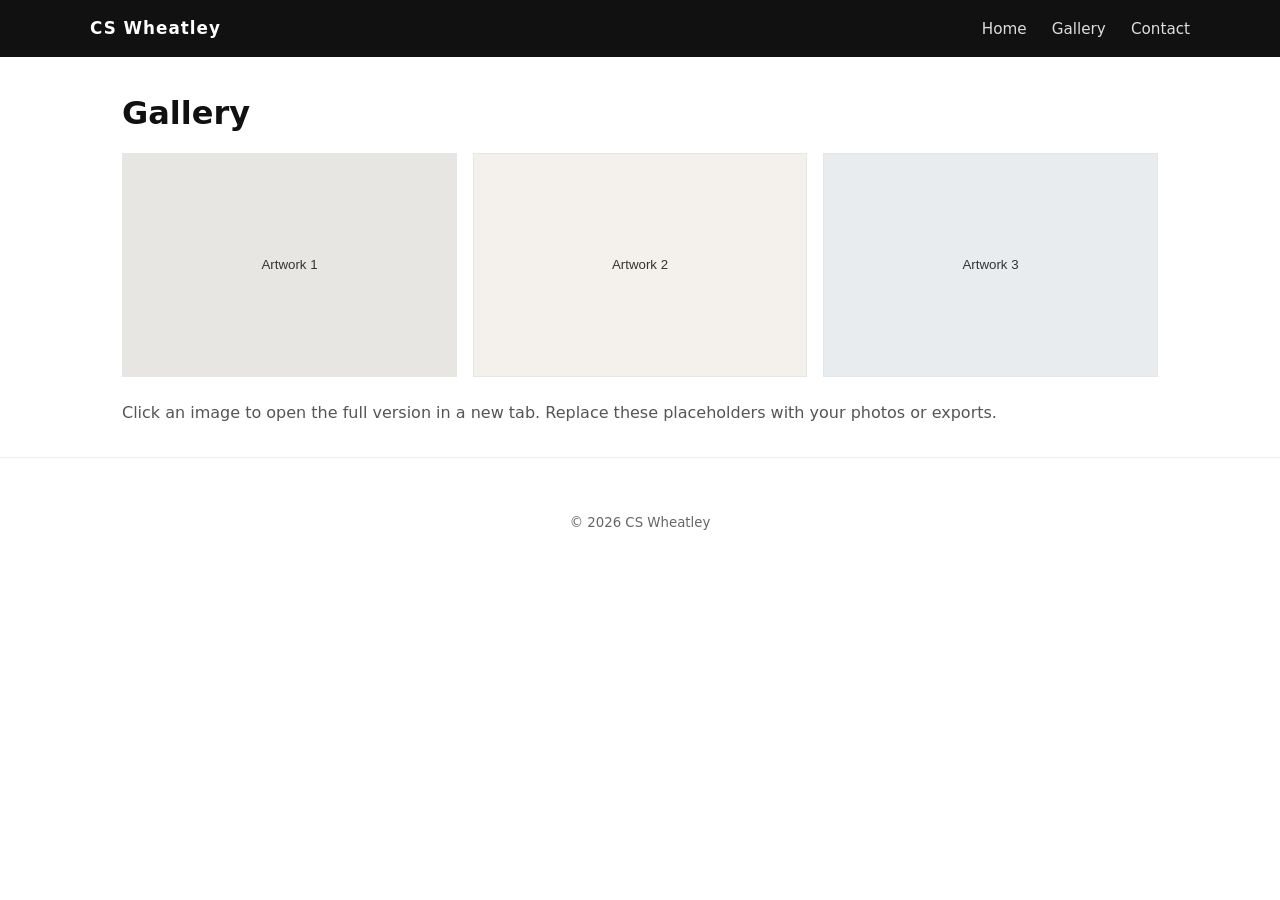
==== gallery/index.html @ d5dd852e "wip start" ====
<!DOCTYPE html>
<html lang="en">
  <head>
    <meta charset="utf-8" />
    <meta name="viewport" content="width=device-width,initial-scale=1" />
    <title>Gallery — CS Wheatley</title>
    <link rel="stylesheet" href="/css/styles.css">
  </head>
  <body>
    <header class="site-header">
      <div class="container header-inner">
        <a class="brand" href="/">CS Wheatley</a>
        <nav class="main-nav">
          <a href="/">Home</a>
          <a href="/gallery/">Gallery</a>
          <a href="/#contact">Contact</a>
        </nav>
      </div>
    </header>

    <main class="container">
      <h1>Gallery</h1>

      <div class="grid" style="margin-top:1rem">
        <a href="/assets/thumb1.svg" class="thumb" target="_blank" rel="noopener">
          <img src="/assets/thumb1.svg" alt="Artwork 1">
        </a>
        <a href="/assets/thumb2.svg" class="thumb" target="_blank" rel="noopener">
          <img src="/assets/thumb2.svg" alt="Artwork 2">
        </a>
        <a href="/assets/thumb3.svg" class="thumb" target="_blank" rel="noopener">
          <img src="/assets/thumb3.svg" alt="Artwork 3">
        </a>
      </div>

      <p style="margin-top:1.5rem;color:#555">Click an image to open the full version in a new tab. Replace these placeholders with your photos or exports.</p>
    </main>

    <footer class="site-footer">
      <div class="container">
        <small>&copy; <span id="year"></span> CS Wheatley</small>
      </div>
    </footer>

    <script>document.getElementById('year').textContent = new Date().getFullYear();</script>
  </body>
</html>
---- css/styles.css ----
/* Basic reset */
* {box-sizing: border-box; margin: 0; padding: 0}
html,body{height:100%}
body{font-family: system-ui, -apple-system, "Segoe UI", Roboto, "Helvetica Neue", Arial; color:#111; line-height:1.5}
.container{max-width:1100px;margin:0 auto;padding:2rem}

/* Header */
.site-header{background:#111;color:#fff}
.header-inner{display:flex;align-items:center;justify-content:space-between;padding:1rem 0}
.brand{font-weight:700;color:#fff;text-decoration:none;font-size:1.05rem;letter-spacing:0.06em}
.main-nav a{color:#ddd;text-decoration:none;margin-left:1.25rem;font-size:0.95rem}
.main-nav a:hover{color:#fff}

/* Hero */
.hero{background:#f5f5f5;padding:6rem 0 4rem}
.hero-inner{max-width:900px}
.hero-title{font-size:2.25rem;line-height:1.05;margin-bottom:0.5rem}
.hero-sub{color:#444;margin-bottom:1.25rem}
.btn{display:inline-block;background:#111;color:#fff;padding:0.6rem 1rem;text-decoration:none}

/* Sections */
.intro h2,.preview h2,.contact h2{font-size:1.1rem;margin-bottom:0.75rem}
.intro p{color:#333}

/* Grid */
.grid{display:grid;grid-template-columns:repeat(auto-fit,minmax(200px,1fr));gap:1rem;margin-top:1rem}
.thumb{display:block;overflow:hidden;border:1px solid #e6e6e6}
.thumb img{width:100%;height:100%;object-fit:cover;display:block}

/* Footer */
.site-footer{border-top:1px solid #eee;padding:1.25rem 0;text-align:center;color:#666}

/* Responsive tweaks */
@media (min-width:900px){
  .hero-title{font-size:3rem}
}

/* Small utility */
code{background:#f1f1f1;padding:0.15rem 0.3rem;border-radius:3px;font-size:0.95rem}

/* Front-page banner */
.front-banner img{width:100%;height:auto;display:block;max-height:520px;object-fit:cover;opacity:0.6;filter:grayscale(100%);-webkit-filter:grayscale(100%)}
.front-banner{overflow:hidden}
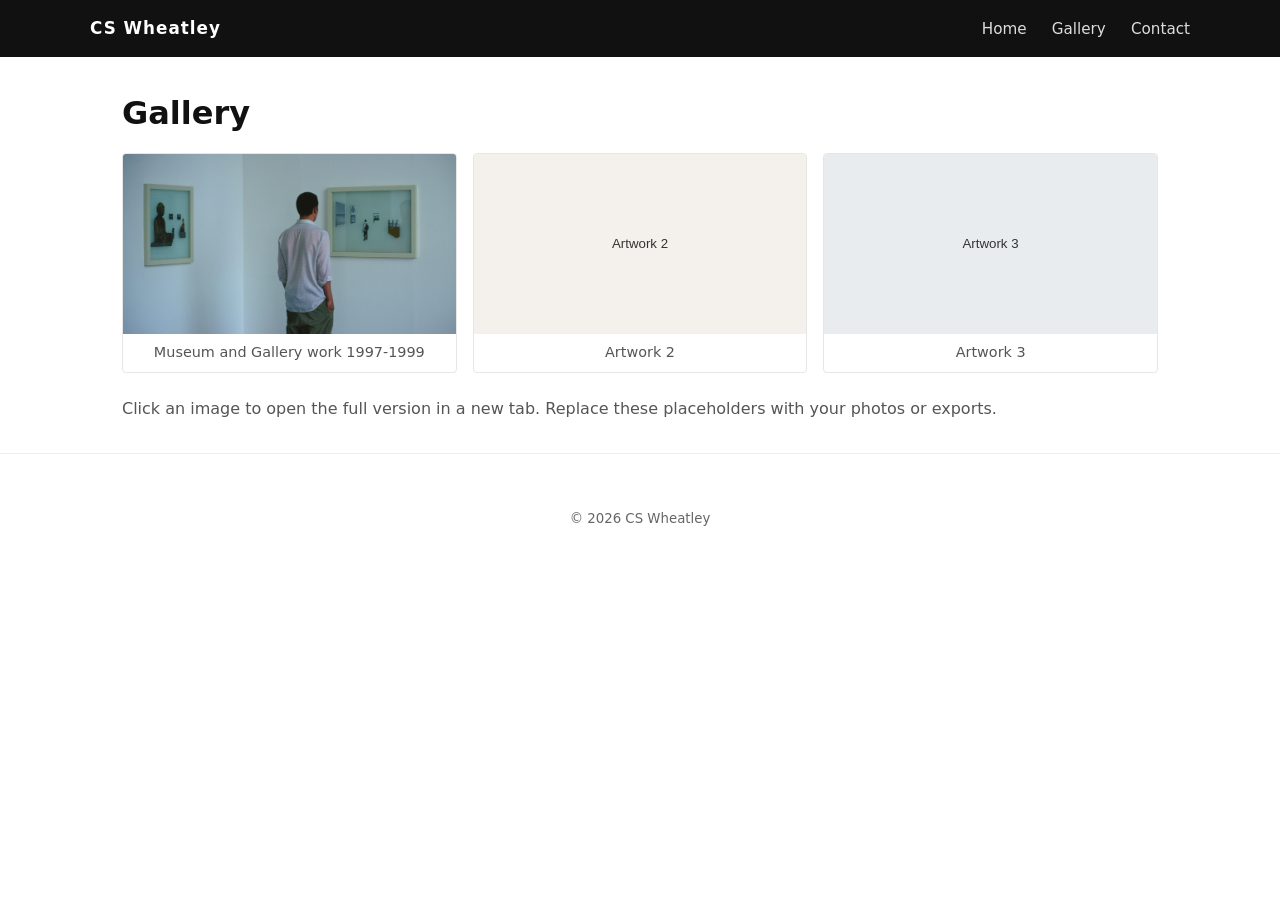
==== commit d7da5392: "3.1.26 1pm" ====
--- a/gallery/index.html
+++ b/gallery/index.html
@@ -22,15 +22,26 @@
       <h1>Gallery</h1>
 
       <div class="grid" style="margin-top:1rem">
-        <a href="/assets/thumb1.svg" class="thumb" target="_blank" rel="noopener">
-          <img src="/assets/thumb1.svg" alt="Artwork 1">
-        </a>
-        <a href="/assets/thumb2.svg" class="thumb" target="_blank" rel="noopener">
-          <img src="/assets/thumb2.svg" alt="Artwork 2">
-        </a>
-        <a href="/assets/thumb3.svg" class="thumb" target="_blank" rel="noopener">
-          <img src="/assets/thumb3.svg" alt="Artwork 3">
-        </a>
+        <figure class="thumb">
+          <a href="/gallery/installation/" aria-label="Open Museum and Gallery work 1997-1999 page" aria-describedby="cap-museum">
+            <img src="/gallery/Gallery%20Installation.jpeg" alt="Museum and Gallery work 1997-1999">
+          </a>
+          <figcaption id="cap-museum">Museum and Gallery work 1997-1999</figcaption>
+        </figure>
+
+        <figure class="thumb">
+          <a href="/assets/thumb2.svg" target="_blank" rel="noopener" aria-label="Open Artwork 2 in a new tab" aria-describedby="cap-2">
+            <img src="/assets/thumb2.svg" alt="Artwork 2">
+          </a>
+          <figcaption id="cap-2">Artwork 2</figcaption>
+        </figure>
+
+        <figure class="thumb">
+          <a href="/assets/thumb3.svg" target="_blank" rel="noopener" aria-label="Open Artwork 3 in a new tab" aria-describedby="cap-3">
+            <img src="/assets/thumb3.svg" alt="Artwork 3">
+          </a>
+          <figcaption id="cap-3">Artwork 3</figcaption>
+        </figure>
       </div>
 
       <p style="margin-top:1.5rem;color:#555">Click an image to open the full version in a new tab. Replace these placeholders with your photos or exports.</p>
--- a/css/styles.css
+++ b/css/styles.css
@@ -24,8 +24,20 @@
 
 /* Grid */
 .grid{display:grid;grid-template-columns:repeat(auto-fit,minmax(200px,1fr));gap:1rem;margin-top:1rem}
-.thumb{display:block;overflow:hidden;border:1px solid #e6e6e6}
-.thumb img{width:100%;height:100%;object-fit:cover;display:block}
+
+/* Thumbnails as figures for accessible captions */
+.thumb{display:flex;flex-direction:column;overflow:hidden;border:1px solid #e6e6e6;background:#fff;border-radius:4px}
+.thumb a{display:block;flex:1 1 auto}
+.thumb img{width:100%;height:180px;object-fit:cover;display:block;transition:transform .18s ease}
+.thumb a:focus-visible{outline:3px solid #ffb74d;outline-offset:3px}
+.thumb a:hover img{transform:scale(1.03)}
+.thumb figcaption{padding:0.5rem;font-size:0.9rem;color:#555;text-align:center}
+
+/* Artwork detail page */
+.artwork-grid{display:grid;grid-template-columns:repeat(auto-fit,minmax(180px,1fr));gap:1rem;margin-top:0.75rem}
+.artwork-overview .thumb{border:1px solid #eaeaea;border-radius:4px;background:#fff;overflow:hidden}
+.artwork-overview .thumb img{height:150px;object-fit:cover;width:100%;display:block}
+.artwork-text{font-size:0.95rem}
 
 /* Footer */
 .site-footer{border-top:1px solid #eee;padding:1.25rem 0;text-align:center;color:#666}
@@ -39,5 +51,5 @@
 code{background:#f1f1f1;padding:0.15rem 0.3rem;border-radius:3px;font-size:0.95rem}
 
 /* Front-page banner */
-.front-banner img{width:100%;height:auto;display:block;max-height:520px;object-fit:cover;opacity:0.6;filter:grayscale(100%);-webkit-filter:grayscale(100%)}
+.front-banner img{width:100%;height:auto;display:block;max-height:520px;object-fit:cover;opacity:1;filter:grayscale(100%);-webkit-filter:grayscale(100%)}
 .front-banner{overflow:hidden}
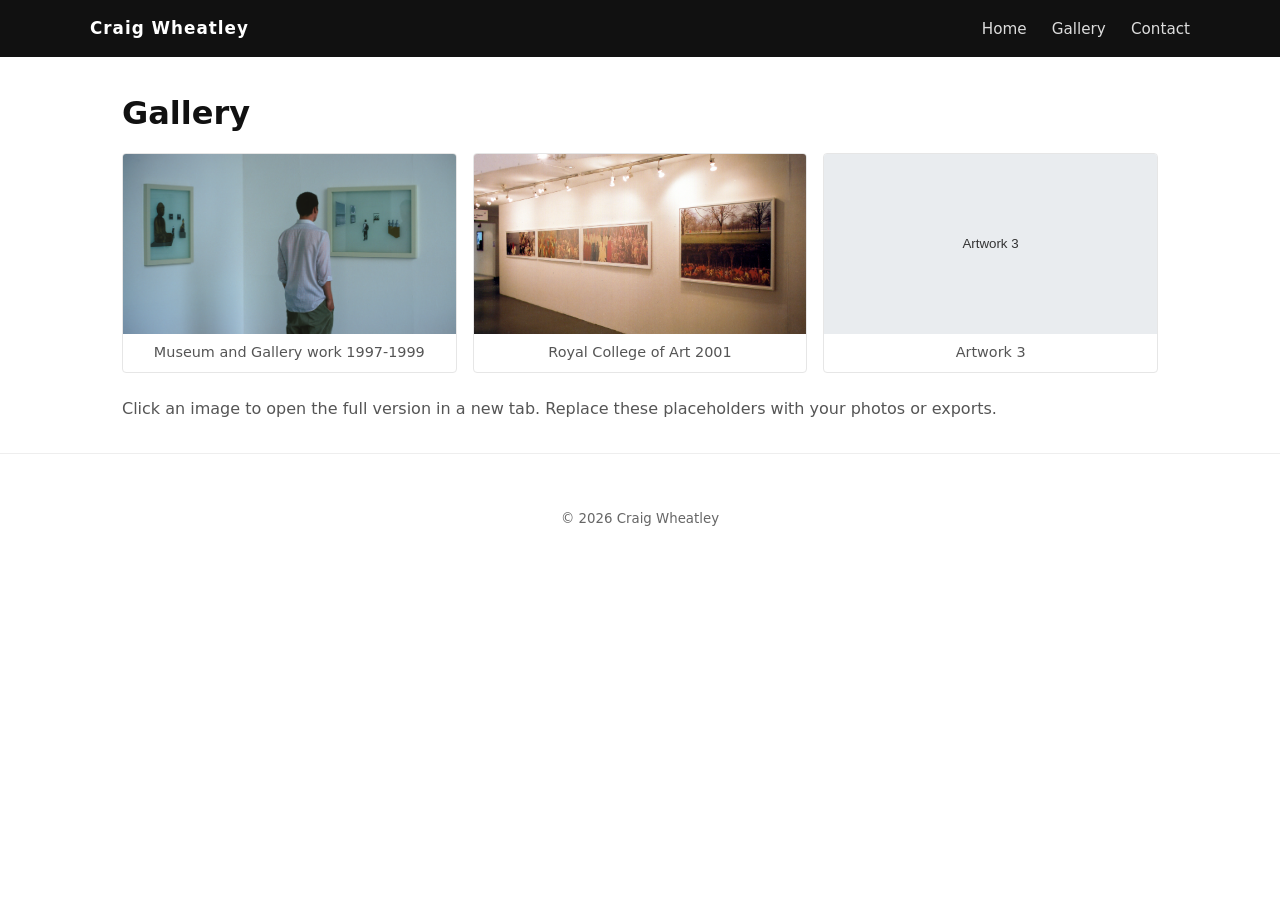
==== commit 8b2bd8fa: "3.1.26 7pm" ====
--- a/gallery/index.html
+++ b/gallery/index.html
@@ -3,13 +3,13 @@
   <head>
     <meta charset="utf-8" />
     <meta name="viewport" content="width=device-width,initial-scale=1" />
-    <title>Gallery — CS Wheatley</title>
+    <title>Gallery — Craig Wheatley</title>
     <link rel="stylesheet" href="/css/styles.css">
   </head>
   <body>
     <header class="site-header">
       <div class="container header-inner">
-        <a class="brand" href="/">CS Wheatley</a>
+        <a class="brand" href="/">Craig Wheatley</a>
         <nav class="main-nav">
           <a href="/">Home</a>
           <a href="/gallery/">Gallery</a>
@@ -30,10 +30,10 @@
         </figure>
 
         <figure class="thumb">
-          <a href="/assets/thumb2.svg" target="_blank" rel="noopener" aria-label="Open Artwork 2 in a new tab" aria-describedby="cap-2">
-            <img src="/assets/thumb2.svg" alt="Artwork 2">
+          <a href="/RCA%20MA/installation.jpg" target="_blank" rel="noopener" aria-label="Open Royal College of Art 2001 in a new tab" aria-describedby="cap-2">
+            <img src="/RCA%20MA/installation.jpg" alt="Royal College of Art 2001">
           </a>
-          <figcaption id="cap-2">Artwork 2</figcaption>
+          <figcaption id="cap-2">Royal College of Art 2001</figcaption>
         </figure>
 
         <figure class="thumb">
@@ -49,7 +49,7 @@
 
     <footer class="site-footer">
       <div class="container">
-        <small>&copy; <span id="year"></span> CS Wheatley</small>
+        <small>&copy; <span id="year"></span> Craig Wheatley</small>
       </div>
     </footer>
 
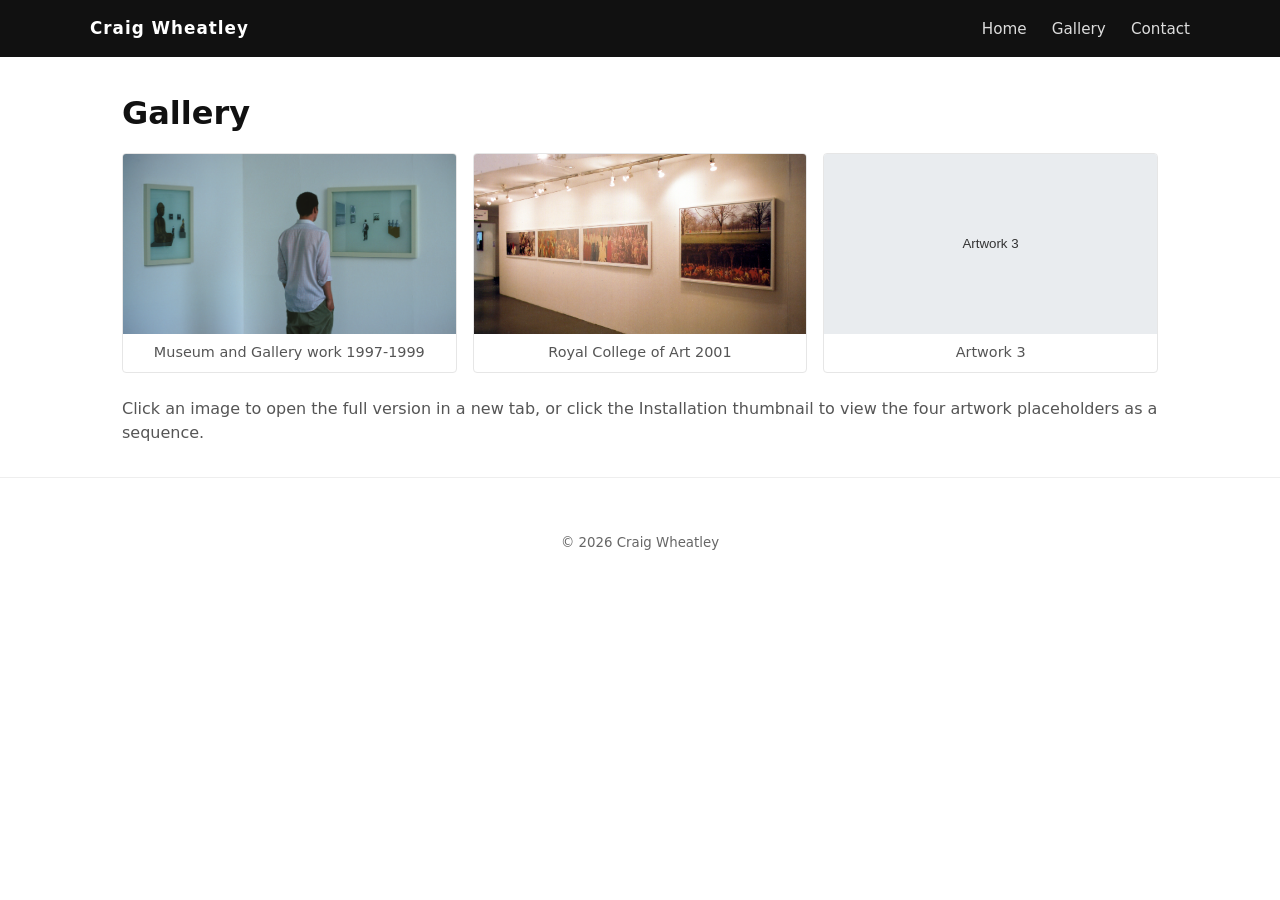
==== commit 4317becd: "4.1.26 16.45" ====
--- a/gallery/index.html
+++ b/gallery/index.html
@@ -5,6 +5,22 @@
     <meta name="viewport" content="width=device-width,initial-scale=1" />
     <title>Gallery — Craig Wheatley</title>
     <link rel="stylesheet" href="/css/styles.css">
+    <style>
+      /* Modal styles (shared with RCA modal) */
+      .modal{position:fixed;inset:0;display:none;align-items:center;justify-content:center;z-index:1000}
+      .modal[aria-hidden="false"]{display:flex}
+      .modal-backdrop{position:absolute;inset:0;background:rgba(0,0,0,0.7)}
+      .modal-panel{position:relative;z-index:2;display:flex;align-items:center;gap:0.5rem;max-width:90vw;max-height:90vh;padding:0.5rem}
+      .modal-inner{flex:1;display:flex;flex-direction:column;align-items:center;justify-content:center;background:#fff;padding:0.5rem;border-radius:4px;overflow:hidden}
+      .modal-inner img{max-width:100%;max-height:80vh;height:auto;width:auto;display:block}
+      .modal-caption{padding-top:0.5rem;color:#333;font-size:0.95rem}
+      .modal-close,.modal-prev,.modal-next{background:rgba(255,255,255,0.95);border:0;padding:0.25rem 0.5rem;border-radius:4px;cursor:pointer;font-size:1.25rem}
+      .modal-prev,.modal-next{height:40px;width:40px;display:flex;align-items:center;justify-content:center}
+      @media (max-width:700px){
+        .modal-panel{max-width:100%;max-height:100%;padding:0.25rem}
+        .modal-inner img{max-height:60vh}
+      }
+    </style>
   </head>
   <body>
     <header class="site-header">
@@ -23,15 +39,15 @@
 
       <div class="grid" style="margin-top:1rem">
         <figure class="thumb">
-          <a href="/gallery/installation/" aria-label="Open Museum and Gallery work 1997-1999 page" aria-describedby="cap-museum">
+          <a href="/gallery/?viewer=installation" class="open-installation-gallery" aria-label="Open Museum and Gallery work 1997-1999 gallery" aria-describedby="cap-museum">
             <img src="/gallery/Gallery%20Installation.jpeg" alt="Museum and Gallery work 1997-1999">
           </a>
           <figcaption id="cap-museum">Museum and Gallery work 1997-1999</figcaption>
         </figure>
 
         <figure class="thumb">
-          <a href="/RCA%20MA/installation.jpg" target="_blank" rel="noopener" aria-label="Open Royal College of Art 2001 in a new tab" aria-describedby="cap-2">
-            <img src="/RCA%20MA/installation.jpg" alt="Royal College of Art 2001">
+          <a href="/gallery/rca-ma/index.html" aria-label="Open Royal College of Art 2001 page" aria-describedby="cap-2">
+            <img src="/RCA%20MA/installation.jpg" alt="Royal College of Art 2001" style="pointer-events:none;">
           </a>
           <figcaption id="cap-2">Royal College of Art 2001</figcaption>
         </figure>
@@ -44,7 +60,21 @@
         </figure>
       </div>
 
-      <p style="margin-top:1.5rem;color:#555">Click an image to open the full version in a new tab. Replace these placeholders with your photos or exports.</p>
+      <p style="margin-top:1.5rem;color:#555">Click an image to open the full version in a new tab, or click the Installation thumbnail to view the four artwork placeholders as a sequence.</p>
+
+      <!-- Installation modal gallery -->
+      <div id="installation-modal" class="modal" aria-hidden="true">
+        <div class="modal-backdrop"></div>
+        <div class="modal-panel" role="dialog" aria-modal="true" aria-label="Installation series viewer">
+          <button class="modal-close" aria-label="Close gallery">✕</button>
+          <button class="modal-prev" aria-label="Previous image">‹</button>
+          <div class="modal-inner">
+            <img id="installation-modal-image" src="" alt="">
+            <p id="installation-modal-caption" class="modal-caption"></p>
+          </div>
+          <button class="modal-next" aria-label="Next image">›</button>
+        </div>
+      </div>
     </main>
 
     <footer class="site-footer">
@@ -53,6 +83,69 @@
       </div>
     </footer>
 
-    <script>document.getElementById('year').textContent = new Date().getFullYear();</script>
+    <script>
+      // Installation modal gallery
+      (function(){
+        const slides = [
+          {src:'/gallery/Gallery1.jpeg', caption:'Artwork placeholder 1'},
+          {src:'/gallery/Gallery2.jpeg', caption:'Artwork placeholder 2'},
+          {src:'/gallery/Gallery3.jpeg', caption:'Artwork placeholder 3'},
+          {src:'/gallery/Gallery4.jpeg', caption:'Artwork placeholder 4'}
+        ];
+        slides.forEach(s=>{ const i=new Image(); i.src=s.src; });
+
+        const modal = document.getElementById('installation-modal');
+        const imgEl = document.getElementById('installation-modal-image');
+        const capEl = document.getElementById('installation-modal-caption');
+        const closeBtn = modal && modal.querySelector('.modal-close');
+        const prevBtn = modal && modal.querySelector('.modal-prev');
+        const nextBtn = modal && modal.querySelector('.modal-next');
+        let index = 0;
+
+        function show(i){
+          index = (i + slides.length) % slides.length;
+          const s = slides[index];
+          imgEl.src = s.src;
+          imgEl.alt = s.caption;
+          capEl.textContent = s.caption;
+          modal.setAttribute('aria-hidden','false');
+          document.body.style.overflow = 'hidden';
+        }
+        function hide(){
+          modal.setAttribute('aria-hidden','true');
+          document.body.style.overflow = '';
+        }
+
+        document.querySelectorAll('.open-installation-gallery').forEach(function(el){
+          el.addEventListener('click', function(e){
+            // If left-click or the default prevented, show modal. For middle-click / new tab, the URL includes ?viewer=installation and will open modal on load.
+            if(e.button === 0){ // left click
+              e.preventDefault();
+              show(0);
+            }
+          });
+        });
+
+        // Open modal automatically if ?viewer=installation is present (useful for opening in new tab)
+        if(new URLSearchParams(window.location.search).get('viewer') === 'installation'){
+          // Wait a tick for images to load
+          setTimeout(function(){ show(0); }, 60);
+        }
+
+        if(closeBtn) closeBtn.addEventListener('click', hide);
+        if(prevBtn) prevBtn.addEventListener('click', function(){ show(index-1); });
+        if(nextBtn) nextBtn.addEventListener('click', function(){ show(index+1); });
+        modal && modal.querySelector('.modal-backdrop') && modal.querySelector('.modal-backdrop').addEventListener('click', hide);
+        document.addEventListener('keydown', function(e){
+          if(modal.getAttribute('aria-hidden')==='false'){
+            if(e.key === 'Escape') hide();
+            if(e.key === 'ArrowLeft') show(index-1);
+            if(e.key === 'ArrowRight') show(index+1);
+          }
+        });
+
+      })();
+      document.getElementById('year').textContent = new Date().getFullYear();
+    </script>
   </body>
 </html>
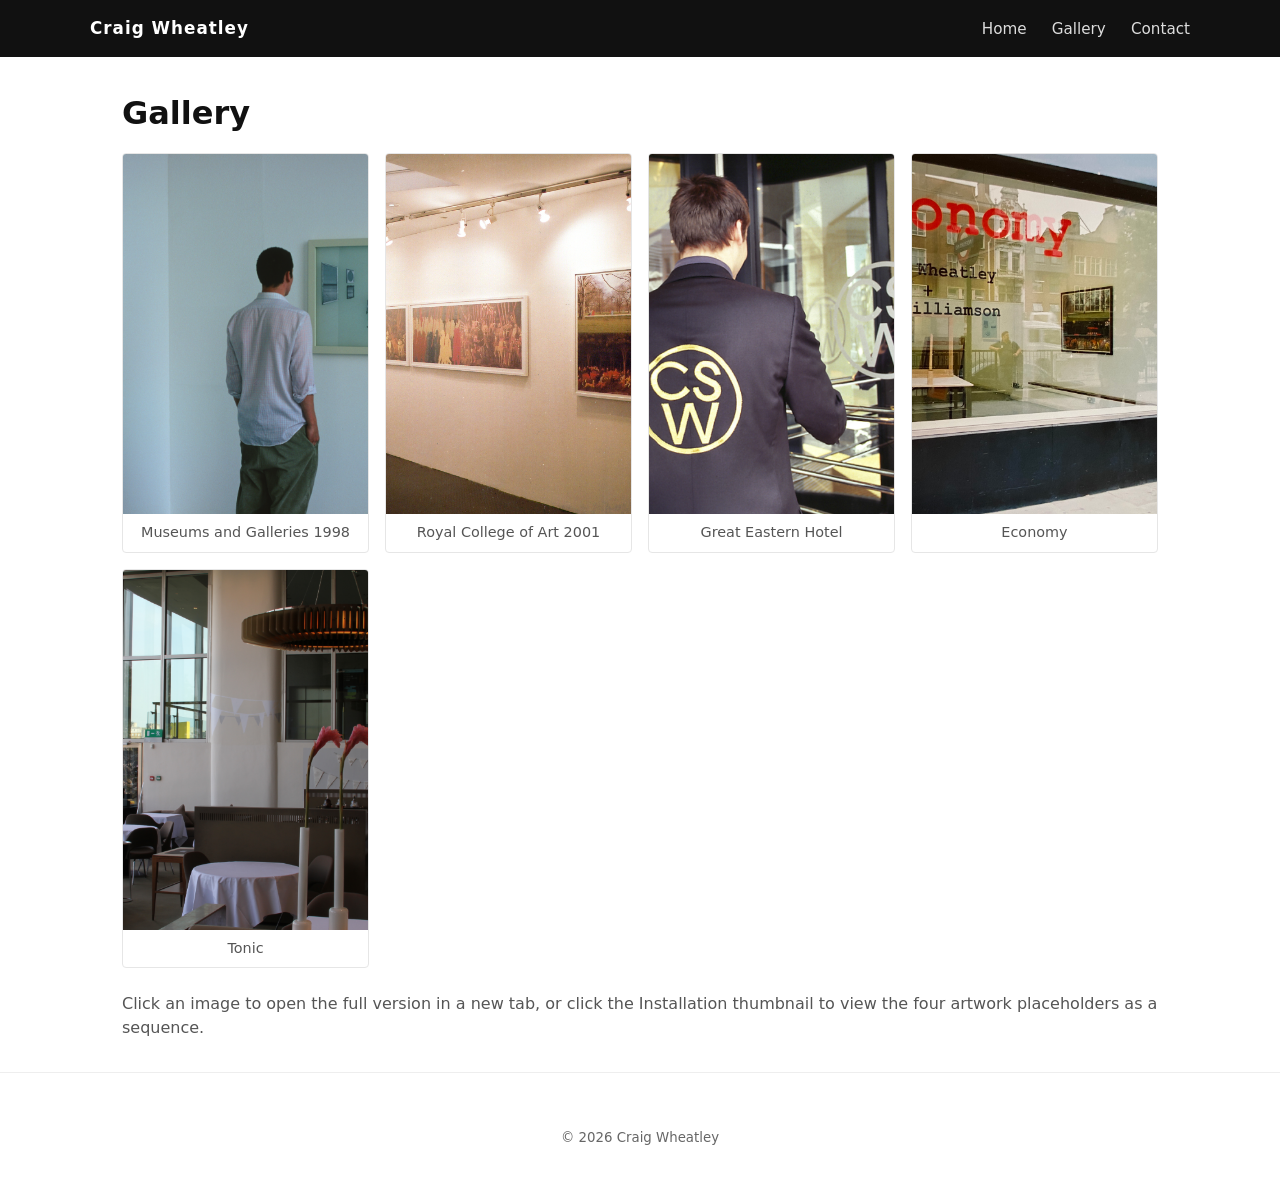
==== commit e74420b3: "5.1.26 20.30" ====
--- a/gallery/index.html
+++ b/gallery/index.html
@@ -39,10 +39,10 @@
 
       <div class="grid" style="margin-top:1rem">
         <figure class="thumb">
-          <a href="/gallery/?viewer=installation" class="open-installation-gallery" aria-label="Open Museum and Gallery work 1997-1999 gallery" aria-describedby="cap-museum">
-            <img src="/gallery/Gallery%20Installation.jpeg" alt="Museum and Gallery work 1997-1999">
+          <a href="/gallery/?viewer=installation" class="open-installation-gallery" aria-label="Open Museums and Galleries 1998 gallery" aria-describedby="cap-museum">
+            <img src="/gallery/Gallery%20Installation.jpeg" alt="Museums and Galleries 1998">
           </a>
-          <figcaption id="cap-museum">Museum and Gallery work 1997-1999</figcaption>
+          <figcaption id="cap-museum">Museums and Galleries 1998</figcaption>
         </figure>
 
         <figure class="thumb">
@@ -53,10 +53,24 @@
         </figure>
 
         <figure class="thumb">
-          <a href="/assets/thumb3.svg" target="_blank" rel="noopener" aria-label="Open Artwork 3 in a new tab" aria-describedby="cap-3">
-            <img src="/assets/thumb3.svg" alt="Artwork 3">
+          <a href="/Great%20Eastern%20Hotel/doors.jpg" target="_blank" rel="noopener" aria-label="Open Great Eastern Hotel doors in a new tab" aria-describedby="cap-3">
+            <img src="/Great%20Eastern%20Hotel/doors.jpg" alt="Great Eastern Hotel">
           </a>
-          <figcaption id="cap-3">Artwork 3</figcaption>
+          <figcaption id="cap-3">Great Eastern Hotel</figcaption>
+        </figure>
+
+        <figure class="thumb">
+          <a href="/economy/IMG_8682.jpeg" target="_blank" rel="noopener" aria-label="Open Economy image in a new tab" aria-describedby="cap-4">
+            <img src="/economy/IMG_8682.jpeg" alt="Economy">
+          </a>
+          <figcaption id="cap-4">Economy</figcaption>
+        </figure>
+
+        <figure class="thumb">
+          <a href="/Tonic/IMG_1035.JPG" target="_blank" rel="noopener" aria-label="Open Tonic image in a new tab" aria-describedby="cap-5">
+            <img src="/Tonic/IMG_1035.JPG" alt="Tonic">
+          </a>
+          <figcaption id="cap-5">Tonic</figcaption>
         </figure>
       </div>
 
--- a/css/styles.css
+++ b/css/styles.css
@@ -28,7 +28,7 @@
 /* Thumbnails as figures for accessible captions */
 .thumb{display:flex;flex-direction:column;overflow:hidden;border:1px solid #e6e6e6;background:#fff;border-radius:4px}
 .thumb a{display:block;flex:1 1 auto}
-.thumb img{width:100%;height:180px;object-fit:cover;display:block;transition:transform .18s ease}
+.thumb img{width:100%;height:360px;object-fit:cover;display:block;transition:transform .18s ease}
 .thumb a:focus-visible{outline:3px solid #ffb74d;outline-offset:3px}
 .thumb a:hover img{transform:scale(1.03)}
 .thumb figcaption{padding:0.5rem;font-size:0.9rem;color:#555;text-align:center}
@@ -36,7 +36,7 @@
 /* Artwork detail page */
 .artwork-grid{display:grid;grid-template-columns:repeat(auto-fit,minmax(180px,1fr));gap:1rem;margin-top:0.75rem}
 .artwork-overview .thumb{border:1px solid #eaeaea;border-radius:4px;background:#fff;overflow:hidden}
-.artwork-overview .thumb img{height:150px;object-fit:cover;width:100%;display:block}
+.artwork-overview .thumb img{height:300px;object-fit:cover;width:100%;display:block}
 .artwork-text{font-size:0.95rem}
 
 /* Footer */
